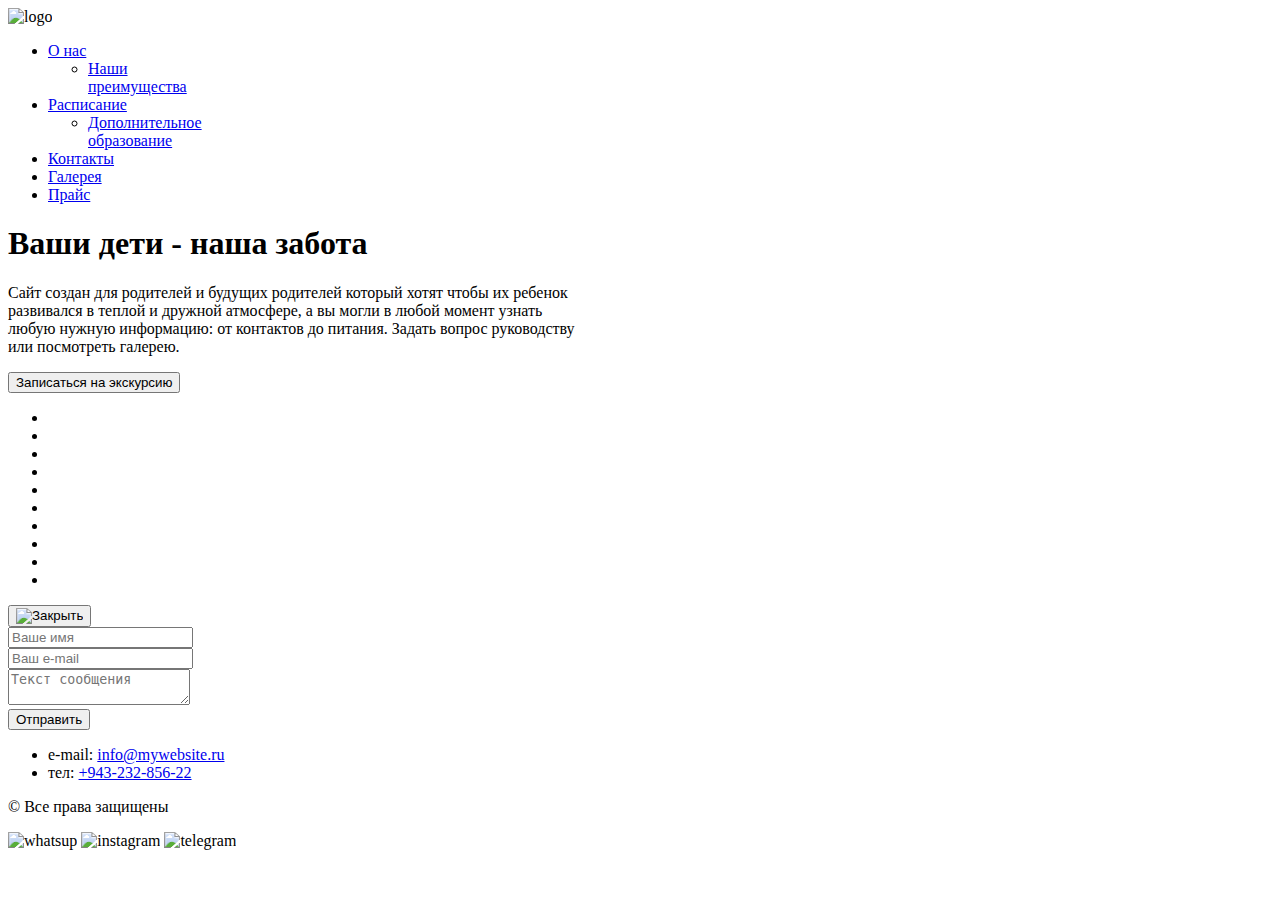
==== index.html @ 8cdae1ce "Add files via upload" ====
<!DOCTYPE html>
<html lang="en">

<head>
    <meta charset="UTF-8">
    <meta http-equiv="X-UA-Compatible" content="IE=edge">
    <meta name="viewport" content="width=device-width, initial-scale=1.0">
    <link rel="stylesheet" href="/src/css/style.css">
    <link rel="stylesheet" href="/src/css/bg.css">
    <link rel="stylesheet" href="/src/css/form.css">
    <link rel="stylesheet" href="/src/css/modal.css">
    <title>Главная</title>
</head>

<body>

    <nav class="container navision">
        <div class="burger">
            <span></span>
            <span></span>
            <span></span>
        </div>
        <img class="navision__img" src="./src/image/Logo.svg" alt="logo">
        <div class="navision__menu nav-menu">
            <ul class="navision__list">
                <li class="navision__item">
                    <a href="about_us.html">О нас</a>
                    <span class="menu__arrow arrow"></span>
                    <ul class="subnav">
                        <li><a href="adventage.html">Наши<br> преимущества</a></li>
                    </ul>
                </li>
                <li class="navision__item">
                    <a href="shedulle.html">Расписание</a>
                    <span class="menu__arrow arrow"></span>
                    <ul class="subnav">
                        <li>
                            <a href="adlessons.html">Дополнительное <br> образование</a>
                        </li>
                    </ul>
                </li>
                <li class="navision__item">
                    <a href="contacts.html">Контакты</a>
                </li>
                <li class="navision__item">
                    <a href="gallery.html">Галерея</a>
                </li>
                <li class="navision__item">
                    <a href="price.html">Прайс</a>
                </li>
            </ul>
        </div>
    </nav>

    <section class="container main">
        <h1 class="main__title">Ваши дети - наша забота</h1>
        <p>Сайт создан для родителей и будущих родителей который хотят чтобы их ребенок <br> развивался в теплой и
            дружной атмосфере, а вы могли в любой момент узнать <br> любую нужную информацию: от контактов до питания.
            Задать вопрос руководству <br> или посмотреть галерею.</p>
            <button class="btn  btn--red  btn--mb" type="button" data-modal="contact-modal">Записаться на экскурсию</button>

        <div class="area">
            <ul class="circles">
                <li></li>
                <li></li>
                <li></li>
                <li></li>
                <li></li>
                <li></li>
                <li></li>
                <li></li>
                <li></li>
                <li></li>
            </ul>
        </div>

    </section>

    <div class="modal" id="contact-modal">
        <div class="modal__content  modal__content--contact">
            <button class="modal__close" type="button">
                <img src="src/image/icons/close.svg" alt="Закрыть">
            </button>
    
            <form class="form" action="/" method="post">
                <div class="form__group  form__group--md">
                    <input class="form__control" type="text" placeholder="Ваше имя">
                    <span class="form__line"></span>
                </div>
    
                <div class="form__group  form__group--md">
                    <input class="form__control" type="email" placeholder="Ваш e-mail">
                    <span class="form__line"></span>
                </div>
    
                <div class="form__group  form__group--md">
                    <textarea class="form__control  form__control--textarea" placeholder="Текст сообщения"></textarea>
                    <span class="form__line"></span>
                </div>
    
                <div class="form__footer">
                    <div class="form__group  form__group--md">
                        <button class="btn  btn--red  btn--rounded  btn--sm" type="submit">Отправить</button>
                    </div>
                </div>
            </form>
    
            <ul class="modal__footer">
                <li>
                    e-mail: <a href="mailto:info@mywebsite.ru">info@mywebsite.ru</a>
                </li>
                <li>
                    тел: <a href="tel:+94323285622">+943-232-856-22</a>
                </li>
            </ul>
        </div><!-- /.modal__content -->
    </div><!-- /.modal -->
    

    <footer class="footer">
        <p>&copy; Все права защищены </p>
        <div class="footer__copy">
            <img class="footer__img" src="/src/image/icons/whatsup.svg" alt="whatsup">
            <img class="footer__img" src="/src/image/icons/instagram.svg" alt="instagram">
            <img class="footer__img" src="/src/image/icons/telegram.svg" alt="telegram">
        </div>
    </footer>

    <script src="/src/js/burger.js"></script>
    <script src="/src/js/mobile.js"></script>
    <script src="/src/js/modal.js"></script>
</body>

</html>
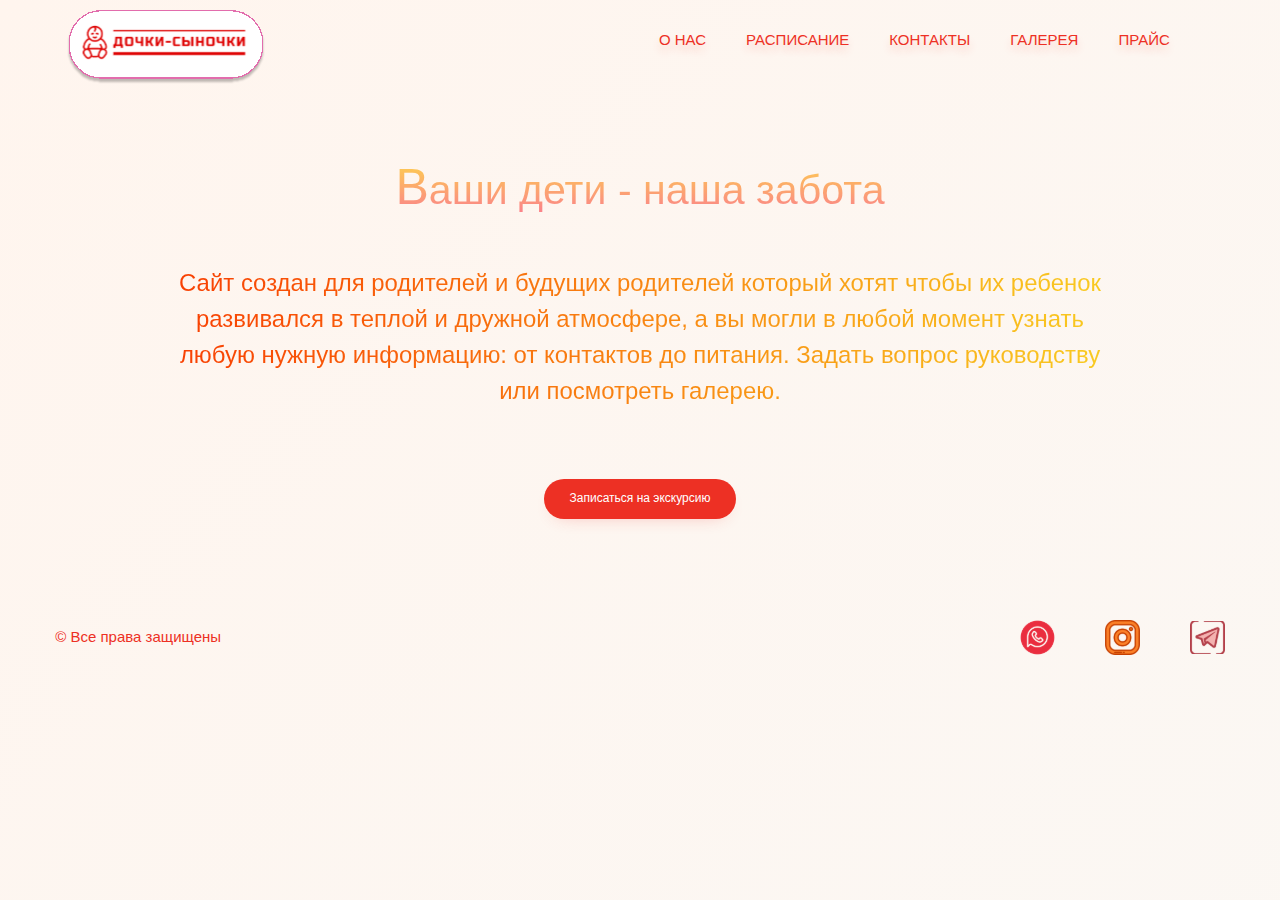
==== commit e5707634: "cor" ====
--- a/index.html
+++ b/index.html
@@ -5,10 +5,10 @@
     <meta charset="UTF-8">
     <meta http-equiv="X-UA-Compatible" content="IE=edge">
     <meta name="viewport" content="width=device-width, initial-scale=1.0">
-    <link rel="stylesheet" href="/src/css/style.css">
-    <link rel="stylesheet" href="/src/css/bg.css">
-    <link rel="stylesheet" href="/src/css/form.css">
-    <link rel="stylesheet" href="/src/css/modal.css">
+    <link rel="stylesheet" href="css/style.css">
+    <link rel="stylesheet" href="css/bg.css">
+    <link rel="stylesheet" href="css/form.css">
+    <link rel="stylesheet" href="css/modal.css">
     <title>Главная</title>
 </head>
 
@@ -20,7 +20,7 @@
             <span></span>
             <span></span>
         </div>
-        <img class="navision__img" src="./src/image/Logo.svg" alt="logo">
+        <img class="navision__img" src="image/Logo.svg" alt="logo">
         <div class="navision__menu nav-menu">
             <ul class="navision__list">
                 <li class="navision__item">
@@ -120,15 +120,15 @@
     <footer class="footer">
         <p>&copy; Все права защищены </p>
         <div class="footer__copy">
-            <img class="footer__img" src="/src/image/icons/whatsup.svg" alt="whatsup">
-            <img class="footer__img" src="/src/image/icons/instagram.svg" alt="instagram">
-            <img class="footer__img" src="/src/image/icons/telegram.svg" alt="telegram">
+            <img class="footer__img" src="image/icons/whatsup.svg" alt="whatsup">
+            <img class="footer__img" src="image/icons/instagram.svg" alt="instagram">
+            <img class="footer__img" src="image/icons/telegram.svg" alt="telegram">
         </div>
     </footer>
 
-    <script src="/src/js/burger.js"></script>
-    <script src="/src/js/mobile.js"></script>
-    <script src="/src/js/modal.js"></script>
+    <script src="js/burger.js"></script>
+    <script src="js/mobile.js"></script>
+    <script src="js/modal.js"></script>
 </body>
 
 </html>--- a/css/style.css
+++ b/css/style.css
@@ -0,0 +1,808 @@
+@charset "UTF-8";
+html, body, div, span, applet, object, iframe,
+h1, h2, h3, h4, h5, h6, p, blockquote, pre,
+a, abbr, acronym, address, big, cite, code,
+del, dfn, em, img, ins, kbd, q, s, samp,
+small, strike, strong, sub, sup, tt, var,
+b, u, i, center,
+dl, dt, dd, ol, ul, li,
+fieldset, form, label, legend,
+table, caption, tbody, tfoot, thead, tr, th, td,
+article, aside, canvas, details, embed,
+figure, figcaption, footer, header, hgroup,
+menu, nav, output, ruby, section, summary,
+time, mark, audio, video {
+		margin: 0;
+		padding: 0;
+		border: 0;
+		font-size: 100%;
+		font: inherit;
+		vertical-align: baseline;
+}
+
+article, aside, details, figcaption, figure,
+footer, header, hgroup, menu, nav, section {
+		display: block;
+}
+
+html {
+		height: 100%;
+}
+
+body {
+		line-height: 1;
+}
+
+ol, ul {
+		list-style: none;
+}
+
+blockquote, q {
+		quotes: none;
+}
+
+blockquote:before, blockquote:after,
+q:before, q:after {
+		content: "";
+		content: none;
+}
+
+table {
+		border-collapse: collapse;
+		border-spacing: 0;
+}
+
+*,
+*:before,
+*:after {
+		padding: 0;
+		margin: 0;
+		border: 0;
+		-webkit-box-sizing: border-box;
+		        box-sizing: border-box;
+}
+
+html {
+		font-size: 62.5%;
+}
+
+h1,
+h2,
+h3 {
+		margin: 0;
+}
+
+body {
+		background-color: #fff;
+		font-family: -apple-system, BlinkMacSystemFont, "Segoe UI", Roboto, "Helvetica Neue", Arial, "Noto Sans", sans-serif, "Apple Color Emoji", "Segoe UI Emoji", "Segoe UI Symbol", "Noto Color Emoji";
+		font-size: 1.4rem;
+		line-height: 1.5;
+}
+
+@media screen and (max-width: 920px) {
+		.burger {
+				position: fixed;
+				height: 1.4rem;
+				top: 3rem;
+				right: 2rem;
+				width: 3rem;
+				z-index: 21;
+		}
+		.burger span {
+				height: 0.2rem;
+				width: 100%;
+				display: block;
+				background: #ED3024;
+				margin-bottom: 0.4rem;
+				-webkit-transition: 1s all;
+				transition: 1s all;
+		}
+		.burger span:last-child {
+				margin: 0;
+		}
+}
+
+@media screen and (max-width: 920px) {
+		.burger_active span {
+				margin-bottom: -0.2rem;
+		}
+		.burger_active span:nth-child(1) {
+				-webkit-transform: translateY(3px) rotate(45deg);
+				        transform: translateY(3px) rotate(45deg);
+		}
+		.burger_active span:nth-child(2) {
+				display: none;
+		}
+		.burger_active span:nth-child(3) {
+				-webkit-transform: translateY(3px) rotate(-45deg);
+				        transform: translateY(3px) rotate(-45deg);
+		}
+}
+
+.burger_active > span {
+		background: #fff;
+		z-index: 21;
+}
+
+.container {
+		max-width: 117rem;
+		margin: 0 auto;
+		padding-right: calc(5px + 45 * (100vw - 320px) / 860);
+		padding-left: calc(5px + 45 * (100vw - 320px) / 860);
+}
+
+.navision {
+		display: -webkit-box;
+		display: -ms-flexbox;
+		display: flex;
+		-webkit-box-pack: justify;
+		    -ms-flex-pack: justify;
+		        justify-content: space-between;
+		margin-bottom: 7rem;
+}
+@media screen and (max-width: 920px) {
+		.navision {
+				margin-bottom: 9rem;
+		}
+}
+
+@media screen and (max-width: 920px) {
+		.nav-menu {
+				position: fixed;
+				top: 0;
+				right: -100%;
+				width: 50%;
+				height: 100vh;
+				background: #ED3024;
+				-webkit-transition: 0.6s all;
+				transition: 0.6s all;
+				z-index: 20;
+		}
+}
+
+@media screen and (max-width: 920px) {
+		.nav-menu_active {
+				right: 0;
+		}
+}
+
+.navision__img {
+		position: absolute;
+		left: calc(10px + 50 * (100vw - 320px) / 860);
+		width: 20rem;
+		padding-top: 1rem;
+}
+
+.navision__list {
+		height: 8rem;
+		-webkit-box-align: center;
+		    -ms-flex-align: center;
+		        align-items: center;
+		display: -webkit-box;
+		display: -ms-flexbox;
+		display: flex;
+		list-style-type: none;
+		text-shadow: 0 6px 8px rgba(237, 48, 36, 0.2);
+}
+@media screen and (max-width: 920px) {
+		.navision__list {
+				-webkit-box-orient: vertical;
+				-webkit-box-direction: normal;
+				    -ms-flex-direction: column;
+				        flex-direction: column;
+				-webkit-box-pack: space-evenly;
+				    -ms-flex-pack: space-evenly;
+				        justify-content: space-evenly;
+				height: 100%;
+		}
+}
+.navision__list a {
+		text-decoration: none;
+		color: inherit;
+}
+@media screen and (max-width: 920px) {
+		.navision__list a {
+				color: #FAEBD7;
+		}
+}
+
+.navision__item {
+		position: relative;
+		margin-right: 4rem;
+		color: #ED3024;
+		font-size: 1.5rem;
+		text-transform: uppercase;
+		-webkit-transition: 0.3s linear;
+		transition: 0.3s linear;
+}
+.navision__item:hover > .subnav {
+		display: block;
+		position: absolute;
+		background-color: #fff;
+		width: 15rem;
+		left: 0;
+		top: 100%;
+		list-style: none;
+		padding: 1rem;
+}
+@media screen and (max-width: 920px) {
+		.navision__item:hover > .subnav {
+				display: none;
+				padding: 0;
+		}
+}
+@media screen and (max-width: 920px) {
+		.navision__item {
+				margin-right: 0;
+		}
+}
+.navision__item:last-child {
+		margin: 0;
+}
+.navision__item:hover {
+		color: #ff9900;
+		text-decoration: underline;
+}
+
+.navision__item:hover > .subnav.open {
+		display: block;
+}
+
+.subnav {
+		display: none;
+}
+
+.subnav__list {
+		position: absolute;
+}
+
+.main {
+		text-align: center;
+		color: #ff9900;
+}
+.main::first-letter {
+		font-size: 5rem;
+}
+.main p {
+		margin-bottom: 7rem;
+		font-size: calc(15px + 8 * (100vw - 320px) / 860);
+		background-image: -webkit-gradient(linear, left top, right top, from(#f83600), to(#f9d423));
+		background-image: linear-gradient(to right, #f83600 0%, #f9d423 100%);
+		-webkit-background-clip: text;
+		        background-clip: text;
+		-webkit-text-fill-color: transparent;
+}
+
+.main__title {
+		margin-bottom: 4rem;
+		font-size: calc(30px + 10 * (100vw - 320px) / 860);
+		color: #00ff00;
+		background-image: -webkit-gradient(linear, left bottom, left top, from(#fa709a), to(#fee140));
+		background-image: linear-gradient(to top, #fa709a 0%, #fee140 100%);
+		-webkit-background-clip: text;
+		        background-clip: text;
+		-webkit-text-fill-color: transparent;
+}
+@media screen and (max-width: 575px) {
+		.main__title {
+				margin-bottom: 2rem;
+		}
+}
+
+.btn {
+		display: inline-block;
+		vertical-align: top;
+		padding: 1.12em 2.1em;
+		background: #121212;
+		border: none;
+		cursor: pointer;
+		border-radius: 3em;
+		font-family: inherit;
+		font-size: 1.2rem;
+		line-height: 1.1;
+		font-weight: 500;
+		color: #fff;
+		text-decoration: none;
+		-webkit-transition: background-color 0.2s linear;
+		transition: background-color 0.2s linear;
+}
+.btn:hover {
+		text-decoration: none;
+}
+.btn--mb {
+		margin-bottom: calc(90px + 10 * (100vw - 320px) / 860);
+}
+.btn--red {
+		background-color: #ED3024;
+		-webkit-box-shadow: 0 7px 17px -10px rgba(237, 48, 36, 0.3);
+		        box-shadow: 0 7px 17px -10px rgba(237, 48, 36, 0.3);
+}
+.btn--red:hover, .btn--red:focus {
+		background-color: #cd1c11;
+}
+
+.footer {
+		display: -webkit-box;
+		display: -ms-flexbox;
+		display: flex;
+		-webkit-box-align: center;
+		    -ms-flex-align: center;
+		        align-items: center;
+		-webkit-box-pack: justify;
+		    -ms-flex-pack: justify;
+		        justify-content: space-between;
+}
+.footer p {
+		font-size: 15px;
+		color: #ED3024;
+		padding-left: calc(5px + 45 * (100vw - 320px) / 860);
+}
+
+.footer__copy {
+		display: -webkit-box;
+		display: -ms-flexbox;
+		display: flex;
+		-webkit-box-align: center;
+		    -ms-flex-align: center;
+		        align-items: center;
+		padding-right: calc(5px + 45 * (100vw - 320px) / 860);
+}
+
+.footer__img {
+		width: 3.5rem;
+		margin-right: 5rem;
+}
+.footer__img:last-child {
+		margin-right: 0;
+}
+
+.shedulle__blocks {
+		display: -webkit-box;
+		display: -ms-flexbox;
+		display: flex;
+		-webkit-box-orient: vertical;
+		-webkit-box-direction: normal;
+		    -ms-flex-direction: column;
+		        flex-direction: column;
+}
+@media screen and (max-width: 920px) {
+		.shedulle__blocks {
+				-webkit-box-orient: unset;
+				-webkit-box-direction: unset;
+				    -ms-flex-direction: unset;
+				        flex-direction: unset;
+		}
+}
+
+.Shedulle__title {
+		margin-bottom: calc(20px + 40 * (100vw - 320px) / 860);
+		text-align: center;
+		color: #00ff00;
+		font-size: calc(30px + 10 * (100vw - 320px) / 860);
+}
+.Shedulle__title::first-letter {
+		font-size: 7rem;
+}
+
+.shedulle__block {
+		display: -ms-grid;
+		display: grid;
+		-ms-grid-columns: 1fr 1fr 1fr;
+		grid-template-columns: 1fr 1fr 1fr;
+		text-align: left;
+		justify-items: stretch;
+}
+@media (max-width: 575px) {
+		.shedulle__block {
+				-ms-grid-columns: 1fr 1fr;
+				grid-template-columns: 1fr 1fr;
+		}
+}
+.shedulle__block img {
+		width: 30px;
+		height: 30px;
+		margin-right: calc(15px + 10 * (100vw - 320px) / 860);
+		margin-bottom: calc(15px + 40 * (100vw - 320px) / 860);
+		margin-left: calc(10px + 40 * (100vw - 320px) / 860);
+}
+
+.shedulle__item {
+		display: -webkit-box;
+		display: -ms-flexbox;
+		display: flex;
+}
+.shedulle__item p {
+		font-size: calc(15px + 3 * (100vw - 320px) / 860);
+		color: #ff9900;
+		background-image: -webkit-gradient(linear, left bottom, left top, from(#f83600), to(#f9d423));
+		background-image: linear-gradient(to top, #f83600 0%, #f9d423 100%);
+		-webkit-background-clip: text;
+		        background-clip: text;
+		-webkit-text-fill-color: transparent;
+}
+@media (max-width: 575px) {
+		.shedulle__item {
+				margin-top: 1rem;
+		}
+}
+
+.about-us__title {
+		font-size: calc(30px + 10 * (100vw - 320px) / 860);
+		color: #00ff00;
+		margin-bottom: 4rem;
+		text-align: center;
+}
+.about-us__title::first-letter {
+		font-size: 5rem;
+}
+
+.about-us__text {
+		margin-bottom: 4rem;
+		font-size: calc(15px + 8 * (100vw - 320px) / 860);
+		text-align: center;
+		color: #ff9900;
+		background-image: -webkit-gradient(linear, left bottom, left top, from(#f83600), to(#f9d423));
+		background-image: linear-gradient(to top, #f83600 0%, #f9d423 100%);
+		-webkit-background-clip: text;
+		        background-clip: text;
+		-webkit-text-fill-color: transparent;
+		margin-bottom: calc(45px + 20 * (100vw - 320px) / 860);
+}
+
+.lessons {
+		text-align: center;
+		color: #ED3024;
+		line-height: 1.3;
+}
+.lessons h2 {
+		font-size: calc(15px + 15 * (100vw - 320px) / 860);
+}
+.lessons::first-letter {
+		font-size: 7rem;
+}
+
+.lessons__title {
+		font-size: calc(30px + 10 * (100vw - 320px) / 860);
+		color: #00ff00;
+}
+
+.lessons__text {
+		margin-bottom: 1rem;
+}
+
+.lessons__pg {
+		font-size: calc(15px + 6 * (100vw - 320px) / 860);
+		margin-bottom: 1rem;
+		color: #ff9900;
+		background-image: -webkit-gradient(linear, left bottom, left top, from(#f83600), to(#f9d423));
+		background-image: linear-gradient(to top, #f83600 0%, #f9d423 100%);
+		-webkit-background-clip: text;
+		        background-clip: text;
+		-webkit-text-fill-color: transparent;
+}
+
+.lessons__list {
+		font-size: calc(15px + 6 * (100vw - 320px) / 860);
+		text-align: center;
+		list-style-type: none;
+		display: -webkit-box;
+		display: -ms-flexbox;
+		display: flex;
+		-webkit-box-orient: vertical;
+		-webkit-box-direction: normal;
+		    -ms-flex-direction: column;
+		        flex-direction: column;
+		padding-left: 2rem;
+		-webkit-box-align: start;
+		    -ms-flex-align: start;
+		        align-items: flex-start;
+}
+
+.lessons__item::before {
+		content: "⭕";
+		width: 15px;
+		height: 15px;
+}
+
+.lessons__item {
+		margin-bottom: 1rem;
+		color: #ff9900;
+		background-image: -webkit-gradient(linear, left bottom, left top, from(#f83600), to(#f9d423));
+		background-image: linear-gradient(to top, #f83600 0%, #f9d423 100%);
+		-webkit-background-clip: text;
+		        background-clip: text;
+		-webkit-text-fill-color: transparent;
+}
+
+.adventage img {
+		width: calc(40px + 25 * (100vw - 320px) / 860);
+}
+
+.adventage__title {
+		font-size: calc(30px + 10 * (100vw - 320px) / 860);
+		color: #00ff00;
+		margin-bottom: 4rem;
+		text-align: center;
+}
+.adventage__title::first-letter {
+		font-size: 7rem;
+}
+
+.adventage__text {
+		font-size: calc(15px + 6 * (100vw - 320px) / 860);
+		margin-left: 2rem;
+		color: #ff9900;
+		background-image: -webkit-gradient(linear, left bottom, left top, from(#f83600), to(#f9d423));
+		background-image: linear-gradient(to top, #f83600 0%, #f9d423 100%);
+		-webkit-background-clip: text;
+		        background-clip: text;
+		-webkit-text-fill-color: transparent;
+}
+
+.adventage__block {
+		display: -ms-grid;
+		display: grid;
+		-ms-grid-columns: 1fr 1fr;
+		grid-template-columns: 1fr 1fr;
+}
+@media screen and (max-width: 575px) {
+		.adventage__block {
+				-ms-grid-columns: 1fr;
+				grid-template-columns: 1fr;
+		}
+}
+
+.adventage__item {
+		display: -webkit-box;
+		display: -ms-flexbox;
+		display: flex;
+		-webkit-box-align: center;
+		    -ms-flex-align: center;
+		        align-items: center;
+		padding: 3rem;
+}
+
+.price__title {
+		font-size: calc(30px + 10 * (100vw - 320px) / 860);
+		color: #00ff00;
+		margin-bottom: 4rem;
+		text-align: center;
+}
+.price__title::first-letter {
+		font-size: 7rem;
+}
+
+.price__boxes {
+		display: -ms-grid;
+		display: grid;
+		-ms-grid-columns: 1fr 3rem 1fr 3rem 1fr 3rem 1fr;
+		grid-template-columns: 1fr 1fr 1fr 1fr;
+		-webkit-column-gap: 3rem;
+		   -moz-column-gap: 3rem;
+		        column-gap: 3rem;
+		margin-bottom: 5rem;
+}
+@media (max-width: 1070px) {
+		.price__boxes {
+				-ms-grid-columns: 1fr 1fr;
+				grid-template-columns: 1fr 1fr;
+				justify-items: center;
+		}
+}
+@media (max-width: 515px) {
+		.price__boxes {
+				-ms-grid-columns: 1fr;
+				grid-template-columns: 1fr;
+		}
+}
+
+.price__box1 {
+		display: -webkit-box;
+		display: -ms-flexbox;
+		display: flex;
+		width: 22rem;
+		height: 32rem;
+		border: 2px solid #ED3024;
+		-webkit-box-pack: center;
+		    -ms-flex-pack: center;
+		        justify-content: center;
+		-webkit-box-align: center;
+		    -ms-flex-align: center;
+		        align-items: center;
+		border-radius: 10px;
+}
+@media (max-width: 1070px) {
+		.price__box1 {
+				margin-bottom: 2rem;
+		}
+}
+@media screen and (max-width: 575px) {
+		.price__box1 {
+				height: 27rem;
+		}
+}
+
+.price__pg {
+		font-size: calc(15px + 4 * (100vw - 320px) / 860);
+		text-align: center;
+		line-height: 2.5;
+		color: #ff9900;
+		background-image: -webkit-gradient(linear, left bottom, left top, from(#f83600), to(#f9d423));
+		background-image: linear-gradient(to top, #f83600 0%, #f9d423 100%);
+		-webkit-background-clip: text;
+		        background-clip: text;
+		-webkit-text-fill-color: transparent;
+}
+.price__pg > .colortext {
+		color: #ED3024;
+}
+
+.arrow {
+		display: none;
+		position: absolute;
+		right: 0;
+		top: 6px;
+		width: 0;
+		height: 0;
+		border-top: 10px solid #fff;
+		border-right: 10px solid transparent;
+		border-left: 10px solid transparent;
+}
+
+.navision__menu a.parent {
+		margin: 0rem 3rem 0rem 0rem;
+}
+
+.body.mouse .navision__item:hover {
+		display: block;
+}
+
+body.touch .arrow {
+		display: block;
+}
+
+.body.touch .subnav.open {
+		display: block;
+}
+
+.arrow.active {
+		-webkit-transform: rotate(-180deg);
+		        transform: rotate(-180deg);
+}
+
+.contacts__block {
+		display: -ms-grid;
+		display: grid;
+		-ms-grid-columns: 1fr 1fr;
+		grid-template-columns: 1fr 1fr;
+}
+@media (max-width: 515px) {
+		.contacts__block {
+				-ms-grid-columns: 1fr;
+				grid-template-columns: 1fr;
+		}
+}
+
+.contacts__title {
+		font-size: calc(20px + 10 * (100vw - 320px) / 860);
+		color: #00ff00;
+		margin-bottom: 3rem;
+		text-align: center;
+}
+.contacts__title::first-letter {
+		font-size: 7rem;
+}
+
+.contacts__map {
+		margin-bottom: 8rem;
+		margin-right: 3rem;
+}
+
+.contacts__text {
+		font-size: calc(15px + 6 * (100vw - 320px) / 860);
+		margin-left: 2rem;
+		color: #ff9900;
+		line-height: 2.5;
+		background-image: -webkit-gradient(linear, left bottom, left top, from(#f83600), to(#f9d423));
+		background-image: linear-gradient(to top, #f83600 0%, #f9d423 100%);
+		-webkit-background-clip: text;
+		        background-clip: text;
+		-webkit-text-fill-color: transparent;
+}
+@media (max-width: 515px) {
+		.contacts__text {
+				margin-bottom: 7rem;
+		}
+}
+
+.slider__item {
+		padding: 0px 15px;
+}
+.slider__item img {
+		width: 35rem;
+		max-width: 100%;
+}
+
+.slick-track {
+		display: -webkit-box;
+		display: -ms-flexbox;
+		display: flex;
+		-webkit-box-align: start;
+		    -ms-flex-align: start;
+		        align-items: flex-start;
+}
+
+.slick-list {
+		overflow: hidden;
+}
+
+.slider {
+		position: relative;
+		padding: 0px 60px;
+}
+
+@media (max-width: 767px) {
+		.slider {
+				padding: 0px 40px;
+		}
+}
+.slider .slick-arrow {
+		position: absolute;
+		top: 50%;
+		margin: -30px 0px 0px 0px;
+		z-index: 10;
+		font-size: 0;
+		width: 30px;
+		height: 60px;
+}
+
+.slider .slick-arrow.slick-prev {
+		left: 0;
+		background: url("/src/image/left-chevron.png") 0 0/100% no-repeat;
+}
+
+.slider .slick-arrow.slick-next {
+		right: 0;
+		background: url("/src/image/right-chevron.png") 0 0/100% no-repeat;
+}
+
+.slider .slick-arrow.slick-disabled {
+		opacity: 0.3;
+}
+
+.slider .slick-dots {
+		display: -webkit-box;
+		display: -ms-flexbox;
+		display: flex;
+		-webkit-box-align: center;
+		    -ms-flex-align: center;
+		        align-items: center;
+		-webkit-box-pack: center;
+		    -ms-flex-pack: center;
+		        justify-content: center;
+		margin-bottom: 3rem;
+}
+
+.slider .slick-dots li {
+		list-style: none;
+		margin: 0px 10px;
+}
+
+.slider .slick-dots button {
+		font-size: 0;
+		width: 10px;
+		height: 10px;
+		background-color: #ff9900;
+		border-radius: 50%;
+}
+
+.slider .slick-dots li.slick-active button {
+		background-color: transparent;
+		border: 1px solid #00ff00;
+}
+
+@media (max-width: 515px) {
+		.slider .slick-track {
+				display: block;
+		}
+}--- a/css/bg.css
+++ b/css/bg.css
@@ -0,0 +1,197 @@
+html,
+body {
+		max-width: 100%;
+		max-height: 100%;
+		z-index: 0;
+}
+
+body {
+		background: linear-gradient(-45deg, #ffffff, #f0f8ff, #faf8f5, #fff5ee);
+		background-size: 400% 400%;
+		-webkit-animation: gradient 15s ease infinite;
+		        animation: gradient 15s ease infinite;
+		z-index: 0;
+}
+
+@-webkit-keyframes gradient {
+		0% {
+				background-position: 0% 50%;
+				z-index: 0;
+		}
+		50% {
+				background-position: 100% 50%;
+				z-index: 0;
+		}
+		100% {
+				background-position: 0% 50%;
+				z-index: 0;
+		}
+}
+
+@keyframes gradient {
+		0% {
+				background-position: 0% 50%;
+				z-index: 0;
+		}
+		50% {
+				background-position: 100% 50%;
+				z-index: 0;
+		}
+		100% {
+				background-position: 0% 50%;
+				z-index: 0;
+		}
+}
+.circles {
+		position: absolute;
+		top: 0;
+		left: 0;
+		width: 100%;
+		height: 100%;
+		overflow: hidden;
+		z-index: -1;
+}
+
+.circles li {
+		position: absolute;
+		display: block;
+		list-style: none;
+		width: 20px;
+		height: 20px;
+		background: rgba(255, 255, 255, 0.2);
+		-webkit-animation: animate 25s linear infinite;
+		        animation: animate 25s linear infinite;
+		bottom: -150px;
+		z-index: 0;
+}
+
+.circles li:nth-child(1) {
+		left: 25%;
+		width: 80px;
+		height: 80px;
+		-webkit-animation-delay: 0s;
+		        animation-delay: 0s;
+		z-index: 0;
+		background: #ff4f00;
+}
+
+.circles li:nth-child(2) {
+		left: 10%;
+		width: 20px;
+		height: 20px;
+		-webkit-animation-delay: 2s;
+		        animation-delay: 2s;
+		-webkit-animation-duration: 12s;
+		        animation-duration: 12s;
+		background: #cc5500;
+}
+
+.circles li:nth-child(3) {
+		left: 70%;
+		width: 20px;
+		height: 20px;
+		-webkit-animation-delay: 4s;
+		        animation-delay: 4s;
+		background: #00ff00;
+}
+
+.circles li:nth-child(4) {
+		left: 40%;
+		width: 60px;
+		height: 60px;
+		-webkit-animation-delay: 0s;
+		        animation-delay: 0s;
+		-webkit-animation-duration: 18s;
+		        animation-duration: 18s;
+		background: #007fff;
+}
+
+.circles li:nth-child(5) {
+		left: 65%;
+		width: 20px;
+		height: 20px;
+		-webkit-animation-delay: 0s;
+		        animation-delay: 0s;
+		background: #ffd1dc;
+}
+
+.circles li:nth-child(6) {
+		left: 75%;
+		width: 110px;
+		height: 110px;
+		-webkit-animation-delay: 3s;
+		        animation-delay: 3s;
+		background: #de3163;
+}
+
+.circles li:nth-child(7) {
+		left: 35%;
+		width: 150px;
+		height: 150px;
+		-webkit-animation-delay: 7s;
+		        animation-delay: 7s;
+		background: #badbad;
+}
+
+.circles li:nth-child(8) {
+		left: 50%;
+		width: 25px;
+		height: 25px;
+		-webkit-animation-delay: 15s;
+		        animation-delay: 15s;
+		-webkit-animation-duration: 45s;
+		        animation-duration: 45s;
+		background: #00ffff;
+}
+
+.circles li:nth-child(9) {
+		left: 20%;
+		width: 15px;
+		height: 15px;
+		-webkit-animation-delay: 2s;
+		        animation-delay: 2s;
+		-webkit-animation-duration: 35s;
+		        animation-duration: 35s;
+		background: #ffd800;
+}
+
+.circles li:nth-child(10) {
+		left: 85%;
+		width: 150px;
+		height: 150px;
+		-webkit-animation-delay: 0s;
+		        animation-delay: 0s;
+		-webkit-animation-duration: 11s;
+		        animation-duration: 11s;
+		background: #ff9900;
+}
+
+@-webkit-keyframes animate {
+		0% {
+				-webkit-transform: translateY(0) rotate(0deg);
+				        transform: translateY(0) rotate(0deg);
+				opacity: 0.5;
+				border-radius: 0;
+		}
+		100% {
+				-webkit-transform: translateY(-1000px) rotate(720deg);
+				        transform: translateY(-1000px) rotate(720deg);
+				opacity: 0;
+				border-radius: 70%;
+		}
+}
+
+@keyframes animate {
+		0% {
+				-webkit-transform: translateY(0) rotate(0deg);
+				        transform: translateY(0) rotate(0deg);
+				opacity: 0.5;
+				border-radius: 0;
+		}
+		100% {
+				-webkit-transform: translateY(-1000px) rotate(720deg);
+				        transform: translateY(-1000px) rotate(720deg);
+				opacity: 0;
+				border-radius: 70%;
+		}
+}--- a/css/form.css
+++ b/css/form.css
@@ -0,0 +1,84 @@
+.form--auth {
+		max-width: 28rem;
+		margin: 0 auto;
+}
+
+.form__group {
+		margin-bottom: 1.5rem;
+		position: relative;
+}
+.form__group--md {
+		margin-bottom: 2.5rem;
+}
+
+.form__control {
+		display: block;
+		width: 100%;
+		padding: 0.5rem 0 0.75rem;
+		background: none;
+		border: none;
+		border-bottom: 1px solid #ED3024;
+		border-radius: 0;
+		-webkit-box-shadow: none;
+		        box-shadow: none;
+		outline: none;
+		font-family: inherit;
+		font-size: 1.4rem;
+		color: #ED3024;
+}
+.form__control::-webkit-input-placeholder {
+		color: rgba(237, 48, 36, 0.5);
+}
+.form__control::-moz-placeholder {
+		color: rgba(237, 48, 36, 0.5);
+}
+.form__control:-ms-input-placeholder {
+		color: rgba(237, 48, 36, 0.5);
+}
+.form__control::-ms-input-placeholder {
+		color: rgba(237, 48, 36, 0.5);
+}
+.form__control::placeholder {
+		color: rgba(237, 48, 36, 0.5);
+}
+.form__control:focus + .form__line {
+		width: 100%;
+}
+.form__control--textarea {
+		height: 32px;
+		overflow: hidden;
+		resize: none;
+}
+
+.form__line {
+		width: 0;
+		height: 1px;
+		background-color: rgba(237, 48, 36, 0.5);
+		position: absolute;
+		left: 0;
+		bottom: 0;
+		z-index: 1;
+		-webkit-transition: width 0.2s linear;
+		transition: width 0.2s linear;
+}
+
+.form__footer--center {
+		text-align: center;
+}
+
+.form__footer-list {
+		display: -webkit-box;
+		display: -ms-flexbox;
+		display: flex;
+		-webkit-box-pack: center;
+		    -ms-flex-pack: center;
+		        justify-content: center;
+		font-size: 1.2rem;
+		line-height: 1.2;
+}
+.form__footer-list li {
+		margin: 0 0.5rem;
+}
+.form__footer-list a {
+		color: #ED3024;
+}--- a/css/modal.css
+++ b/css/modal.css
@@ -0,0 +1,104 @@
+.modal {
+		display: none;
+		-webkit-box-orient: vertical;
+		-webkit-box-direction: normal;
+		    -ms-flex-direction: column;
+		        flex-direction: column;
+		-webkit-box-pack: center;
+		    -ms-flex-pack: center;
+		        justify-content: center;
+		-webkit-box-align: center;
+		    -ms-flex-align: center;
+		        align-items: center;
+		width: 100%;
+		height: 100%;
+		padding: 1rem;
+		background-color: rgba(0, 0, 0, 0.8);
+		position: fixed;
+		top: 0;
+		left: 0;
+		z-index: 1010;
+}
+.modal.show {
+		display: -webkit-box;
+		display: -ms-flexbox;
+		display: flex;
+}
+@media screen and (max-width: 575px) {
+		.modal {
+				padding: 0;
+		}
+}
+
+.modal__content {
+		max-width: 100%;
+		max-width: 500px;
+		padding: 8rem;
+		position: relative;
+		background-color: #fff;
+		border-radius: 5px;
+		opacity: 0;
+		-webkit-transform: translateY(-50px);
+		        transform: translateY(-50px);
+		-webkit-transition: opacity 200ms ease-in-out, -webkit-transform 200ms ease-in-out;
+		transition: opacity 200ms ease-in-out, -webkit-transform 200ms ease-in-out;
+		transition: transform 200ms ease-in-out, opacity 200ms ease-in-out;
+		transition: transform 200ms ease-in-out, opacity 200ms ease-in-out, -webkit-transform 200ms ease-in-out;
+}
+@media screen and (max-width: 920px) {
+		.modal__content {
+				padding: 5rem 3rem 3rem;
+		}
+}
+.modal__content--contact {
+		padding-bottom: 2.5rem;
+}
+.modal__content--story {
+		padding: 0;
+		background: none;
+}
+
+.modal__close {
+		padding: 0;
+		background: none;
+		border: none;
+		cursor: pointer;
+		opacity: 0.5;
+		position: absolute;
+		top: 2rem;
+		right: 2rem;
+		-webkit-transition: opacity 0.2s linear, -webkit-transform 0.2s linear;
+		transition: opacity 0.2s linear, -webkit-transform 0.2s linear;
+		transition: transform 0.2s linear, opacity 0.2s linear;
+		transition: transform 0.2s linear, opacity 0.2s linear, -webkit-transform 0.2s linear;
+}
+.modal__close:hover {
+		-webkit-transform: rotate(90deg);
+		        transform: rotate(90deg);
+		opacity: 1;
+}
+.modal__close img {
+		background: #ED3024;
+}
+
+.modal__footer {
+		display: -webkit-box;
+		display: -ms-flexbox;
+		display: flex;
+		-webkit-box-pack: center;
+		    -ms-flex-pack: center;
+		        justify-content: center;
+		margin-top: 4rem;
+		font-size: 1.2rem;
+		color: #ED3024;
+}
+.modal__footer li {
+		margin: 0 0.5rem;
+}
+.modal__footer a {
+		color: inherit;
+		text-decoration: underline;
+}
+.modal__footer a:hover {
+		text-decoration: none;
+}